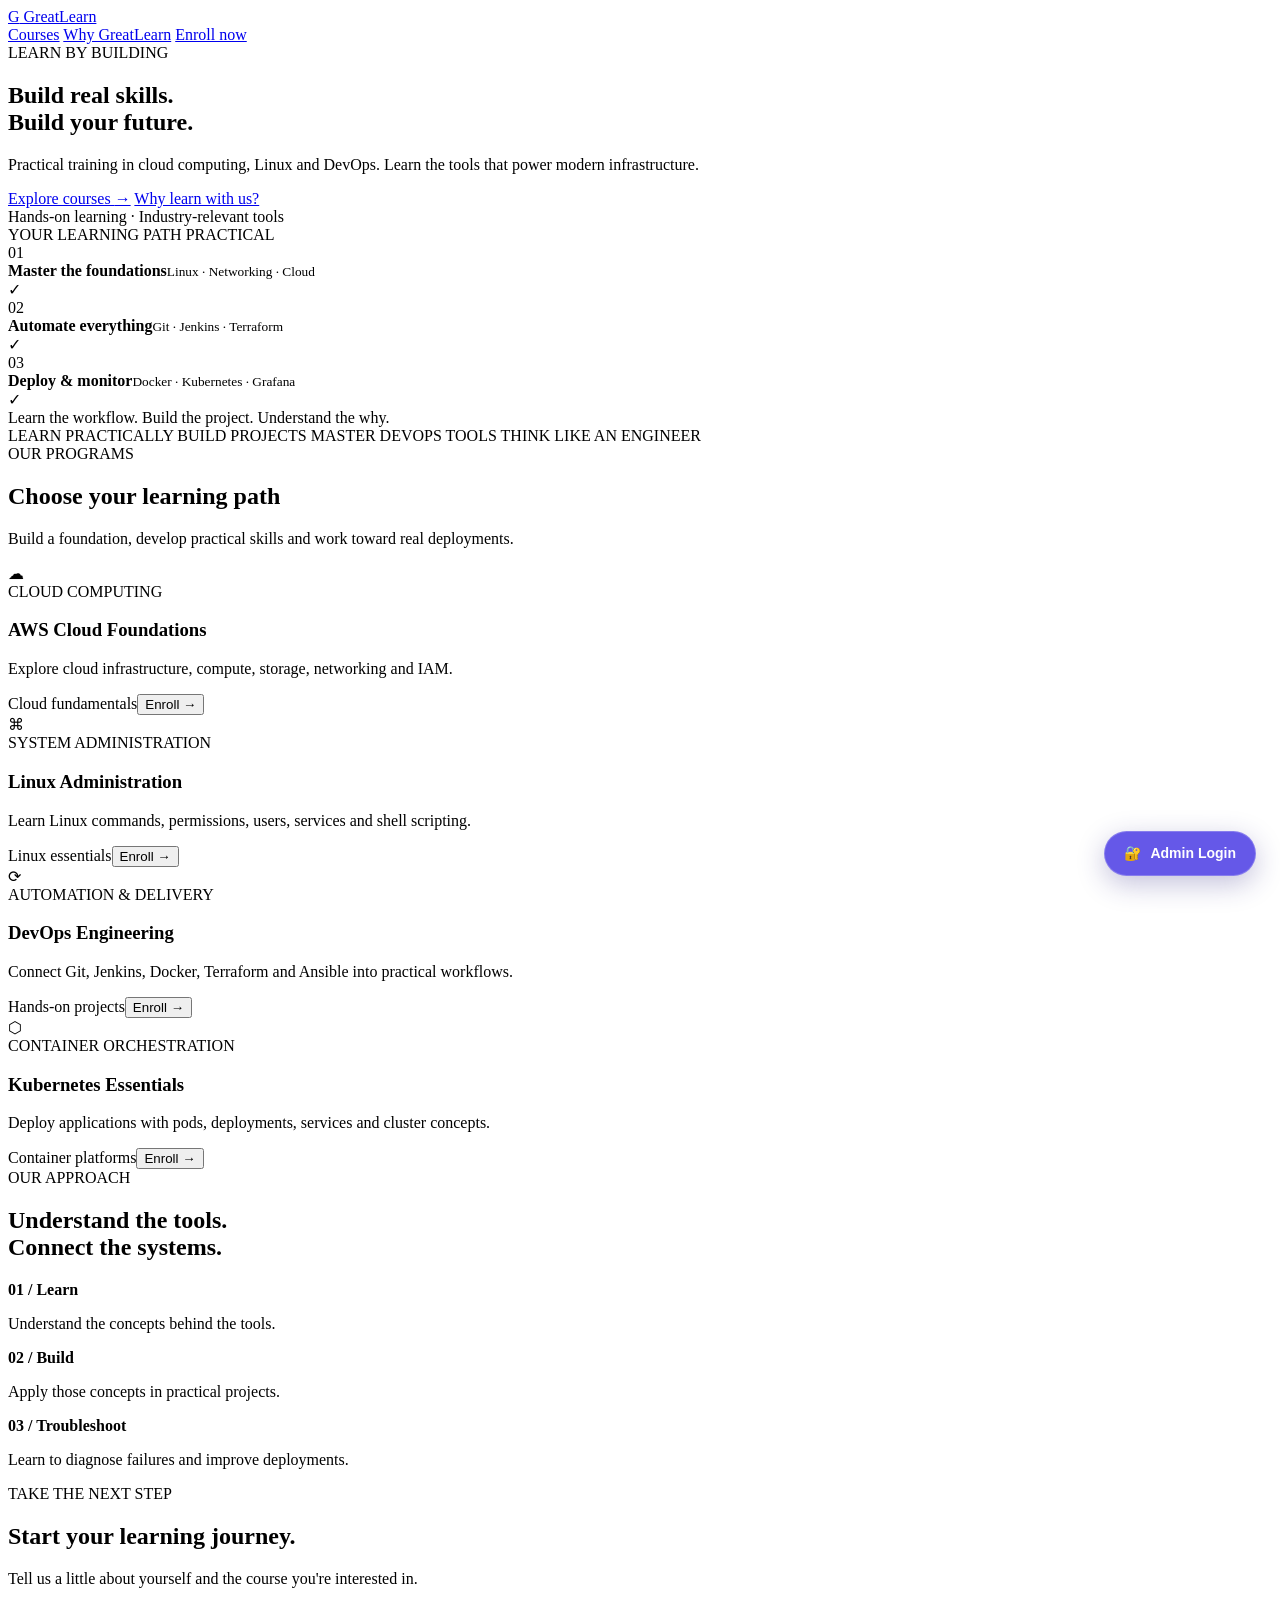
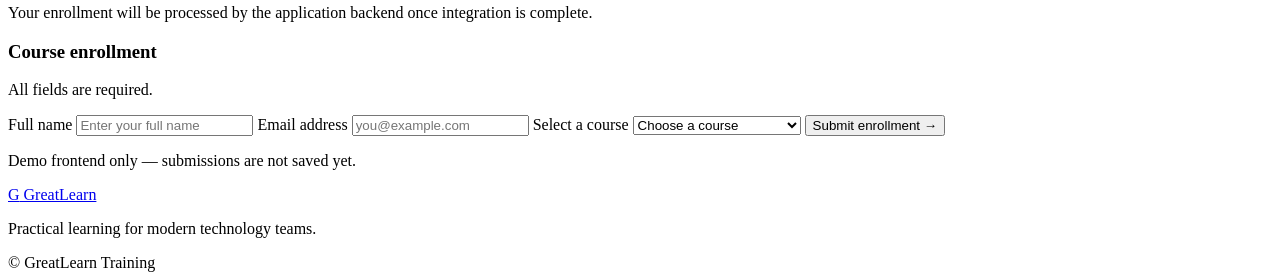
==== public/index.html @ 6a926203 "v1" ====
<!DOCTYPE html>
<html lang="en">
<head>
  <meta charset="UTF-8">
  <meta name="viewport" content="width=device-width, initial-scale=1.0">
  <meta name="description" content="Explore practical cloud, Linux and DevOps training courses.">
  <title>GreatLearn | Cloud & DevOps Training</title>
  <link rel="stylesheet" href="/css/style.css">
  <script src="/js/app.js" defer></script>
</head>
<body>
  <header class="site-header">
    <nav class="nav container" aria-label="Main navigation">
      <a class="brand" href="#home"><span class="brand-mark">G</span> GreatLearn</a>
      <div class="nav-links">
        <a href="#courses">Courses</a>
        <a href="#about">Why GreatLearn</a>
        <a class="nav-cta" href="#enroll">Enroll now</a>
      </div>
    </nav>
  </header>

  <main>
    <section class="hero" id="home">
      <div class="container hero-grid">
        <div class="hero-copy">
          <span class="eyebrow">LEARN BY BUILDING</span>
          <h1>Build real skills.<br><span>Build your future.</span></h1>
          <p>Practical training in cloud computing, Linux and DevOps. Learn the tools that power modern infrastructure.</p>
          <div class="hero-actions">
            <a class="button button-primary" href="#courses">Explore courses <span>→</span></a>
            <a class="button button-secondary" href="#about">Why learn with us?</a>
          </div>
          <div class="hero-note">
            <span class="status-dot"></span>
            Hands-on learning · Industry-relevant tools
          </div>
        </div>

        <div class="hero-panel">
          <div class="panel-top">
            <span class="panel-label">YOUR LEARNING PATH</span>
            <span class="live-tag">PRACTICAL</span>
          </div>
          <div class="learning-step">
            <span class="step-icon step-blue">01</span>
            <div><strong>Master the foundations</strong><small>Linux · Networking · Cloud</small></div>
            <span class="step-check">✓</span>
          </div>
          <div class="learning-step">
            <span class="step-icon step-purple">02</span>
            <div><strong>Automate everything</strong><small>Git · Jenkins · Terraform</small></div>
            <span class="step-check">✓</span>
          </div>
          <div class="learning-step">
            <span class="step-icon step-green">03</span>
            <div><strong>Deploy & monitor</strong><small>Docker · Kubernetes · Grafana</small></div>
            <span class="step-check">✓</span>
          </div>
          <div class="panel-footer">Learn the workflow. Build the project. Understand the why.</div>
        </div>
      </div>
    </section>

    <section class="trust-strip">
      <div class="container trust-inner">
        <span>LEARN PRACTICALLY</span>
        <span>BUILD PROJECTS</span>
        <span>MASTER DEVOPS TOOLS</span>
        <span>THINK LIKE AN ENGINEER</span>
      </div>
    </section>

    <section class="section container" id="courses">
      <div class="section-heading">
        <div>
          <span class="eyebrow">OUR PROGRAMS</span>
          <h2>Choose your learning path</h2>
          <p>Build a foundation, develop practical skills and work toward real deployments.</p>
        </div>
      </div>

      <div class="course-grid" id="course-grid">
        <article class="course-card">
          <div class="course-icon aws">☁</div>
          <span class="course-level">CLOUD COMPUTING</span>
          <h3>AWS Cloud Foundations</h3>
          <p>Explore cloud infrastructure, compute, storage, networking and IAM.</p>
          <div class="course-bottom"><span>Cloud fundamentals</span><button class="text-button enroll-course" data-course="AWS Cloud Foundations">Enroll →</button></div>
        </article>
        <article class="course-card">
          <div class="course-icon linux">⌘</div>
          <span class="course-level">SYSTEM ADMINISTRATION</span>
          <h3>Linux Administration</h3>
          <p>Learn Linux commands, permissions, users, services and shell scripting.</p>
          <div class="course-bottom"><span>Linux essentials</span><button class="text-button enroll-course" data-course="Linux Administration">Enroll →</button></div>
        </article>
        <article class="course-card">
          <div class="course-icon devops">⟳</div>
          <span class="course-level">AUTOMATION & DELIVERY</span>
          <h3>DevOps Engineering</h3>
          <p>Connect Git, Jenkins, Docker, Terraform and Ansible into practical workflows.</p>
          <div class="course-bottom"><span>Hands-on projects</span><button class="text-button enroll-course" data-course="DevOps Engineering">Enroll →</button></div>
        </article>
        <article class="course-card">
          <div class="course-icon k8s">⬡</div>
          <span class="course-level">CONTAINER ORCHESTRATION</span>
          <h3>Kubernetes Essentials</h3>
          <p>Deploy applications with pods, deployments, services and cluster concepts.</p>
          <div class="course-bottom"><span>Container platforms</span><button class="text-button enroll-course" data-course="Kubernetes Essentials">Enroll →</button></div>
        </article>
      </div>
    </section>

    <section class="why-section" id="about">
      <div class="container why-grid">
        <div>
          <span class="eyebrow">OUR APPROACH</span>
          <h2>Understand the tools.<br>Connect the systems.</h2>
        </div>
        <div class="why-items">
          <div><strong>01 / Learn</strong><p>Understand the concepts behind the tools.</p></div>
          <div><strong>02 / Build</strong><p>Apply those concepts in practical projects.</p></div>
          <div><strong>03 / Troubleshoot</strong><p>Learn to diagnose failures and improve deployments.</p></div>
        </div>
      </div>
    </section>

    <section class="section container enroll-section" id="enroll">
      <div class="enroll-intro">
        <span class="eyebrow">TAKE THE NEXT STEP</span>
        <h2>Start your learning journey.</h2>
        <p>Tell us a little about yourself and the course you're interested in.</p>
        <div class="contact-note">Your enrollment will be processed by the application backend once integration is complete.</div>
      </div>

      <form class="enroll-form" id="enrollment-form">
        <div class="form-heading">
          <h3>Course enrollment</h3>
          <p>All fields are required.</p>
        </div>
        <label for="student-name">Full name</label>
        <input id="student-name" name="name" type="text" placeholder="Enter your full name" autocomplete="name" required maxlength="100">

        <label for="student-email">Email address</label>
        <input id="student-email" name="email" type="email" placeholder="you@example.com" autocomplete="email" required maxlength="254">

        <label for="course">Select a course</label>
        <select id="course" name="course" required>
          <option value="">Choose a course</option>
          <option>AWS Cloud Foundations</option>
          <option>Linux Administration</option>
          <option>DevOps Engineering</option>
          <option>Kubernetes Essentials</option>
        </select>

        <button class="button button-primary submit-button" type="submit">Submit enrollment →</button>
        <p class="form-message" id="form-message" role="status" aria-live="polite"></p>
        <p class="form-footnote">Demo frontend only — submissions are not saved yet.</p>
      </form>
    </section>
  </main>

  <footer class="site-footer">
    <div class="container footer-inner">
      <a class="brand footer-brand" href="#home"><span class="brand-mark">G</span> GreatLearn</a>
      <p>Practical learning for modern technology teams.</p>
      <span>© <span id="year"></span> GreatLearn Training</span>
    </div>
  </footer>
</body>
</html>



<!-- GreatLearn Admin Login shortcut -->
<style>
  #greatlearn-admin-login {
    position: fixed;
    right: 24px;
    bottom: 24px;
    z-index: 9999;
    display: inline-flex;
    align-items: center;
    gap: 9px;
    padding: 13px 19px;
    border: 1px solid rgba(255,255,255,.22);
    border-radius: 999px;
    background: #6558e8;
    color: #fff;
    font: 700 14px/1.2 Arial, sans-serif;
    text-decoration: none;
    box-shadow: 0 8px 28px rgba(44, 35, 130, .28);
    transition: transform .18s ease, background .18s ease;
  }
  #greatlearn-admin-login:hover {
    background: #4e42c9;
    transform: translateY(-2px);
  }
  #greatlearn-admin-login:focus-visible {
    outline: 3px solid #b9b2ff;
    outline-offset: 4px;
  }
  @media (max-width: 480px) {
    #greatlearn-admin-login {
      right: 14px;
      bottom: 14px;
      padding: 12px 16px;
    }
  }
</style>
<a id="greatlearn-admin-login" href="/admin.html"
   aria-label="Open administrator login">
  <span aria-hidden="true">🔐</span>
  Admin Login
</a>
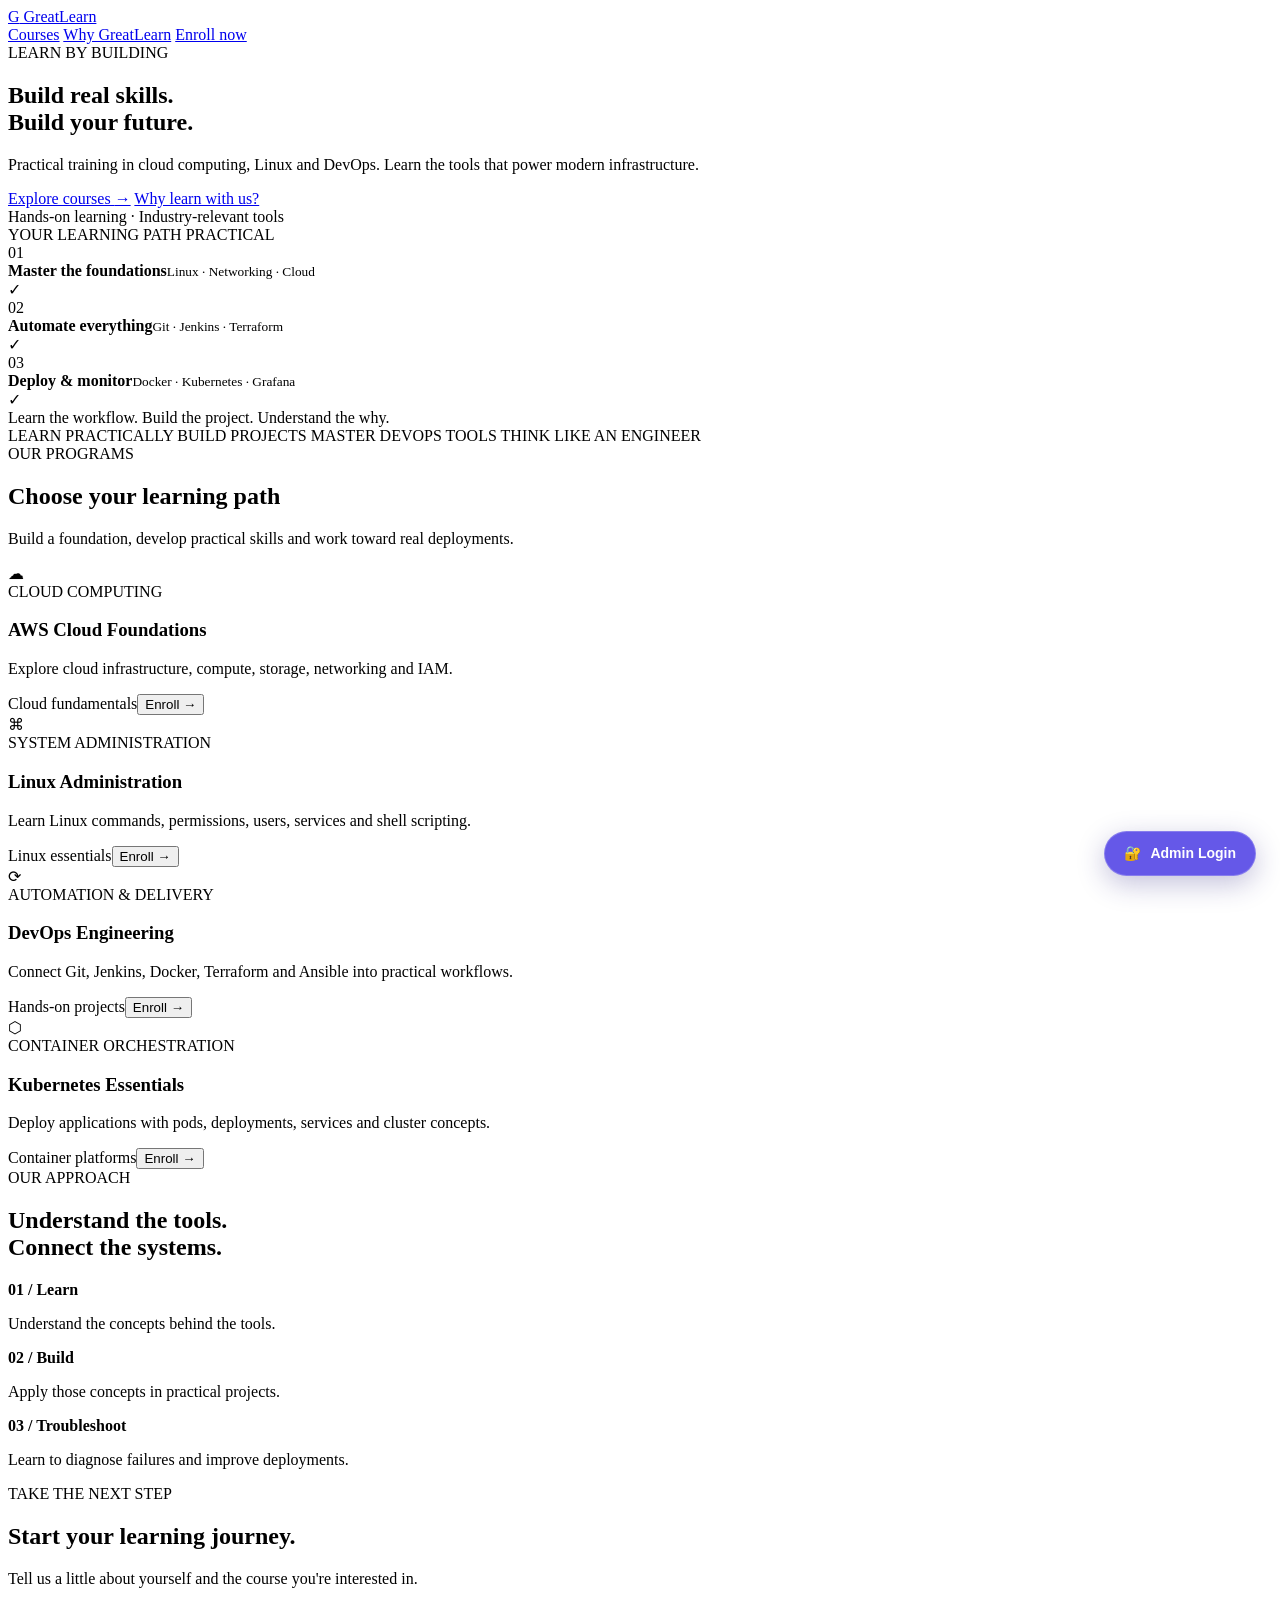
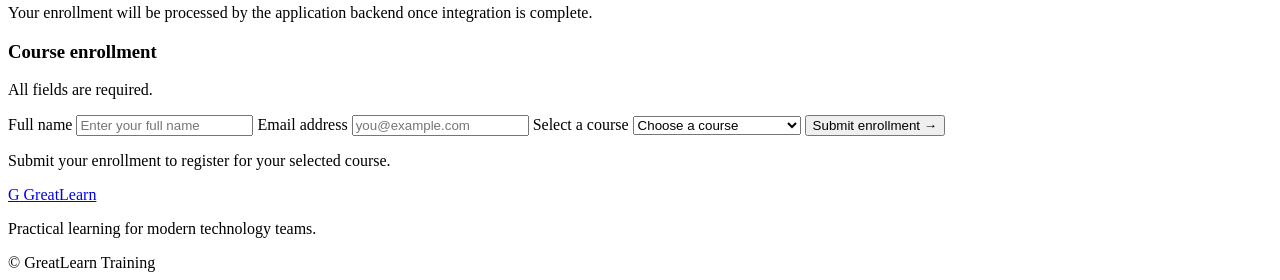
==== commit 69859897: "final commit hopefully" ====
--- a/public/index.html
+++ b/public/index.html
@@ -157,7 +157,7 @@
 
         <button class="button button-primary submit-button" type="submit">Submit enrollment →</button>
         <p class="form-message" id="form-message" role="status" aria-live="polite"></p>
-        <p class="form-footnote">Demo frontend only — submissions are not saved yet.</p>
+        <p class="form-footnote">Submit your enrollment to register for your selected course.</p>
       </form>
     </section>
   </main>
